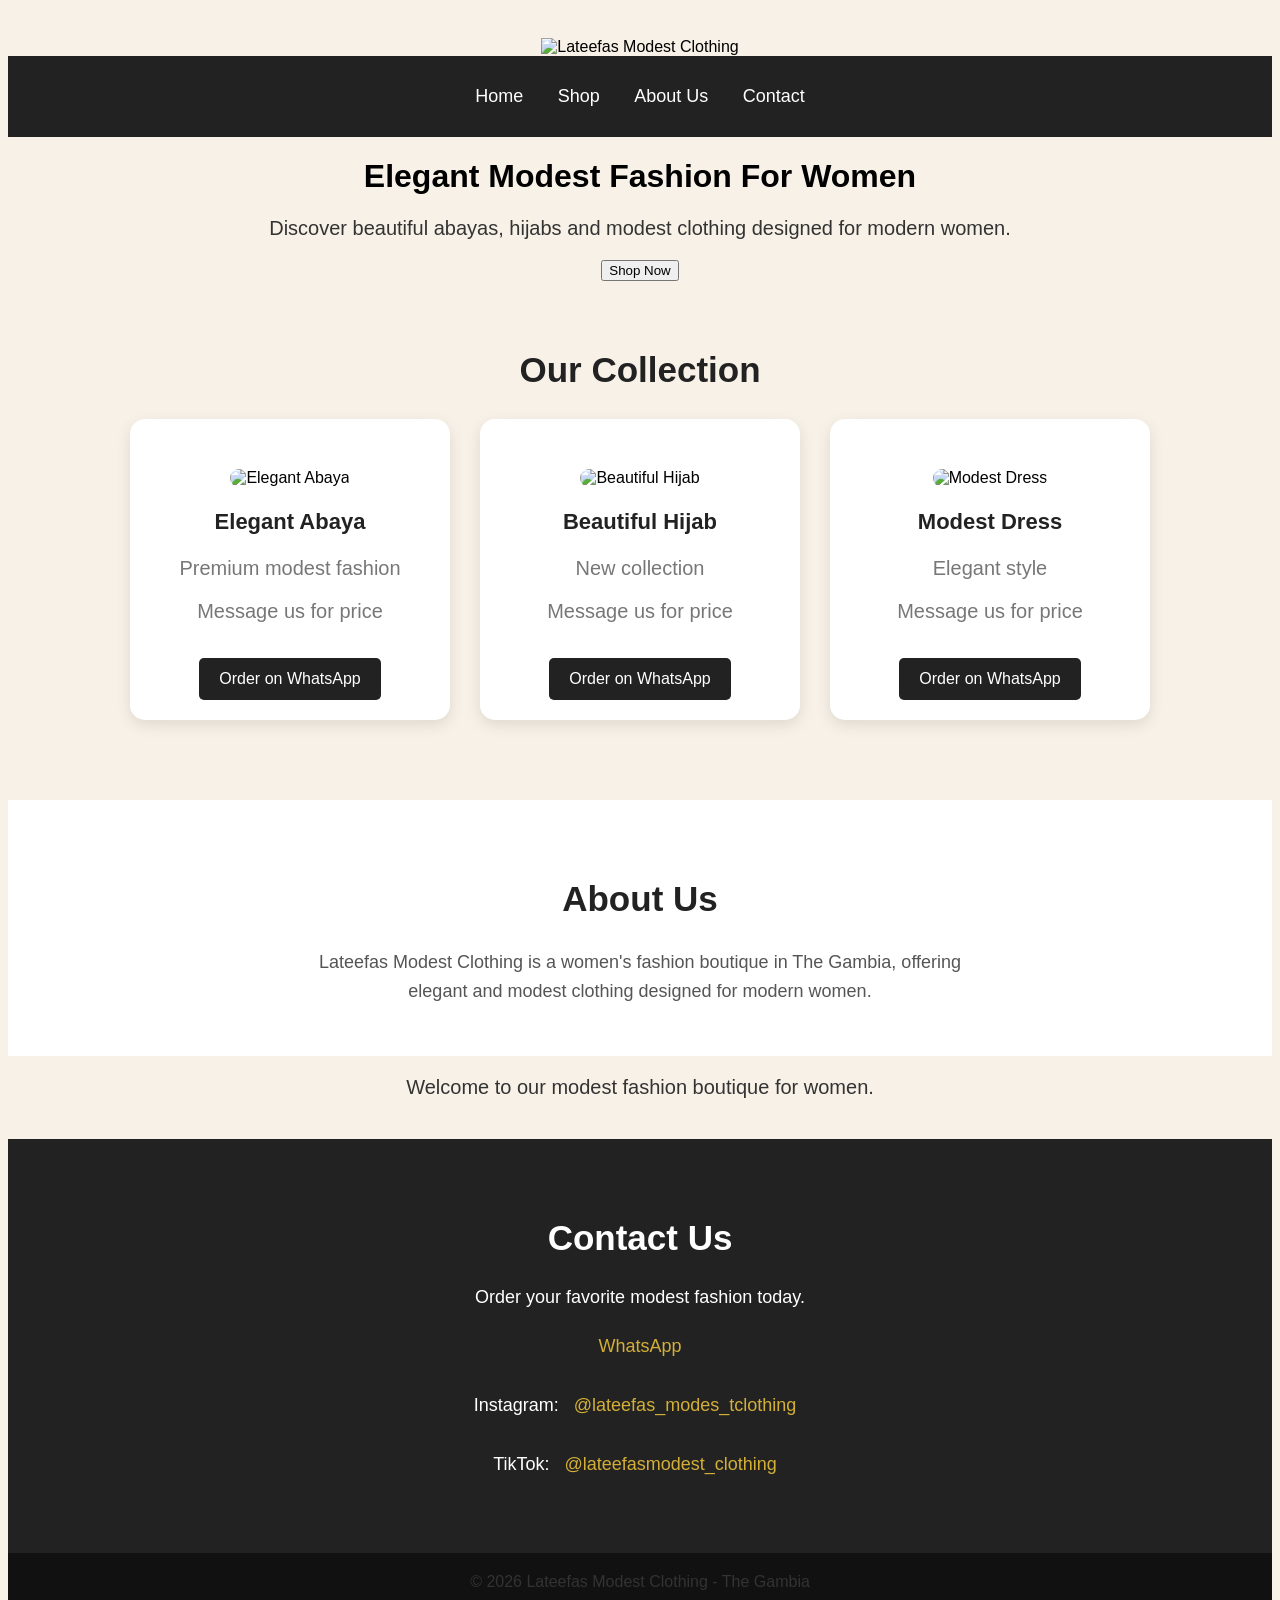
==== index.html @ 7109f6af "Add files via upload" ====
<!DOCTYPE html>
<html lang="en">

<head>
     <title>Lateefas Modest Clothing</title>
    <link rel="stylesheet" href="style.css">
</head>

<body>
   <header>
<header>

<div class="logo">
    <img src="images/logo.png.jpeg" alt="Lateefas Modest Clothing">
</div>

<nav>
    <nav>
        <a href="#">Home</a>
        <a href="shop.html">Shop</a>
        <a href="about.html">About Us</a>
        <a href="contact.html">Contact</a>
    </nav>

</header> 
    <h1>
        Elegant Modest Fashion For Women
    </h1>

    <p>
        Discover beautiful abayas, hijabs and modest clothing designed for modern women.
    </p>

    <button>
        Shop Now
    </button>

</section>
<section class="products">

    <h2>Our Collection</h2>

    <div class="product-box">

        <div class="product">
            <img src="images/abaya.jpg.jpeg" alt="Elegant Abaya">
            <h3>Elegant Abaya</h3>
            <p>Premium modest fashion</p>
            <p>Message us for price</p>
            <a class="order" href="https://wa.me/2203536518">Order on WhatsApp</a>
        </div>


        <div class="product">
            <img src="images/hijab.jpg.jpeg" alt="Beautiful Hijab">
            <h3>Beautiful Hijab</h3>
            <p>New collection</p>
            <p>Message us for price</p>
            <a class="order" href="https://wa.me/2203536518">Order on WhatsApp</a>
        </div>


        <div class="product">
            <img src="images/dress.jpg.jpeg" alt="Modest Dress">
            <h3>Modest Dress</h3>
            <p>Elegant style</p>
            <p>Message us for price</p>
            <a class="order" href="https://wa.me/2203536518">Order on WhatsApp</a>
        </div>

    </div>

</section>
<section class="about">

    <h2>About Us</h2>

    <p>
        Lateefas Modest Clothing is a women's fashion boutique 
        in The Gambia, offering elegant and modest clothing 
        designed for modern women.
    </p>

</section>

<p>
Welcome to our modest fashion boutique for women.
</p>
<section class="contact">

    <h2>Contact Us</h2>

    <p>
        Order your favorite modest fashion today.
    </p>

    <a href="https://wa.me/2203536518">
        WhatsApp
    </a>
<p>
    Instagram:
    <a href="https://instagram.com/lateefa'smodestclothing" target="_blank">
        @lateefas_modes_tclothing
    </a>
</p>

<p>
    TikTok:
    <a href="https://tiktok.com/@lateefa'smodestclothing" target="_blank">
        @lateefasmodest_clothing
    </a>
</p>

</section>
<footer>

    <p>
        © 2026 Lateefas Modest Clothing - The Gambia
    </p>

</footer>
</body>

</html>
---- style.css ----
body {
    background-color: #f8f1e7;
    font-family: Arial, sans-serif;
    text-align: center;
}

img {
    width: 200px;
    margin-top: 30px;
}

p {
    font-size: 20px;
    color: #333;
}
nav {
    background-color: #222;
    padding: 15px;
}

nav a {
    color: white;
    text-decoration: none;
    margin: 0 15px;
    font-size: 18px;
}

nav a:hover {
    color: #d4af37;
}
.hero {
    padding: 50px 20px;
}

.hero h1 {
    font-size: 40px;
    color: #222;
}

.hero p {
    font-size: 20px;
    color: #555;
}

.hero button {
    background-color: #d4af37;
    color: white;
    border: none;
    padding: 15px 30px;
    font-size: 18px;
    cursor: pointer;
}

.hero button:hover {
    background-color: #222;
}
.products {
    padding: 40px 20px;
}

.products h2 {
    font-size: 35px;
    color: #222;
}


.product-box {
    display: flex;
    justify-content: center;
    gap: 30px;
    flex-wrap: wrap;
}


.product {
    background-color: white;
    width: 280px;
    padding: 20px;
    border-radius: 15px;
    box-shadow: 0 5px 15px rgba(0,0,0,0.1);
}


.product img {
    width: 100%;
    height: 350px;
    object-fit: cover;
    border-radius: 10px;
}


.product h3 {
    font-size: 22px;
    color: #222;
}


.product p {
    color: #777;
}
.order {
    display: inline-block;
    margin-top: 15px;
    background-color: #222;
    color: white;
    padding: 12px 20px;
    text-decoration: none;
    border-radius: 5px;
}

.order:hover {
    background-color: #d4af37;
}
.about {
    padding: 50px 20px;
    background-color: white;
    margin-top: 40px;
}

.about h2 {
    font-size: 35px;
    color: #222;
}

.about p {
    max-width: 700px;
    margin: auto;
    font-size: 18px;
    line-height: 1.6;
    color: #555;
}
.contact {
    padding: 50px 20px;
    background-color: #222;
    color: white;
    margin-top: 40px;
}

.contact h2 {
    font-size: 35px;
}

.contact p {
    color: white;
    font-size: 18px;
}

.contact a {
    display: inline-block;
    margin: 10px;
    color: #d4af37;
    text-decoration: none;
    font-size: 18px;
}

.contact a:hover {
    color: white;
}
footer {
    background-color: #111;
    color: white;
    padding: 20px;
    text-align: center;
}

footer p {
    margin: 0;
    font-size: 16px;
}
@media (max-width: 768px) {

    nav a {
        display: block;
        margin: 10px;
    }


    .hero h1 {
        font-size: 30px;
    }


    .product {
        width: 90%;
    }


    .product img {
        height: 300px;
    }


    .about p {
        font-size: 16px;
    }

}
.product {
    transition: 0.3s;
}

.product:hover {
    transform: translateY(-10px);
}
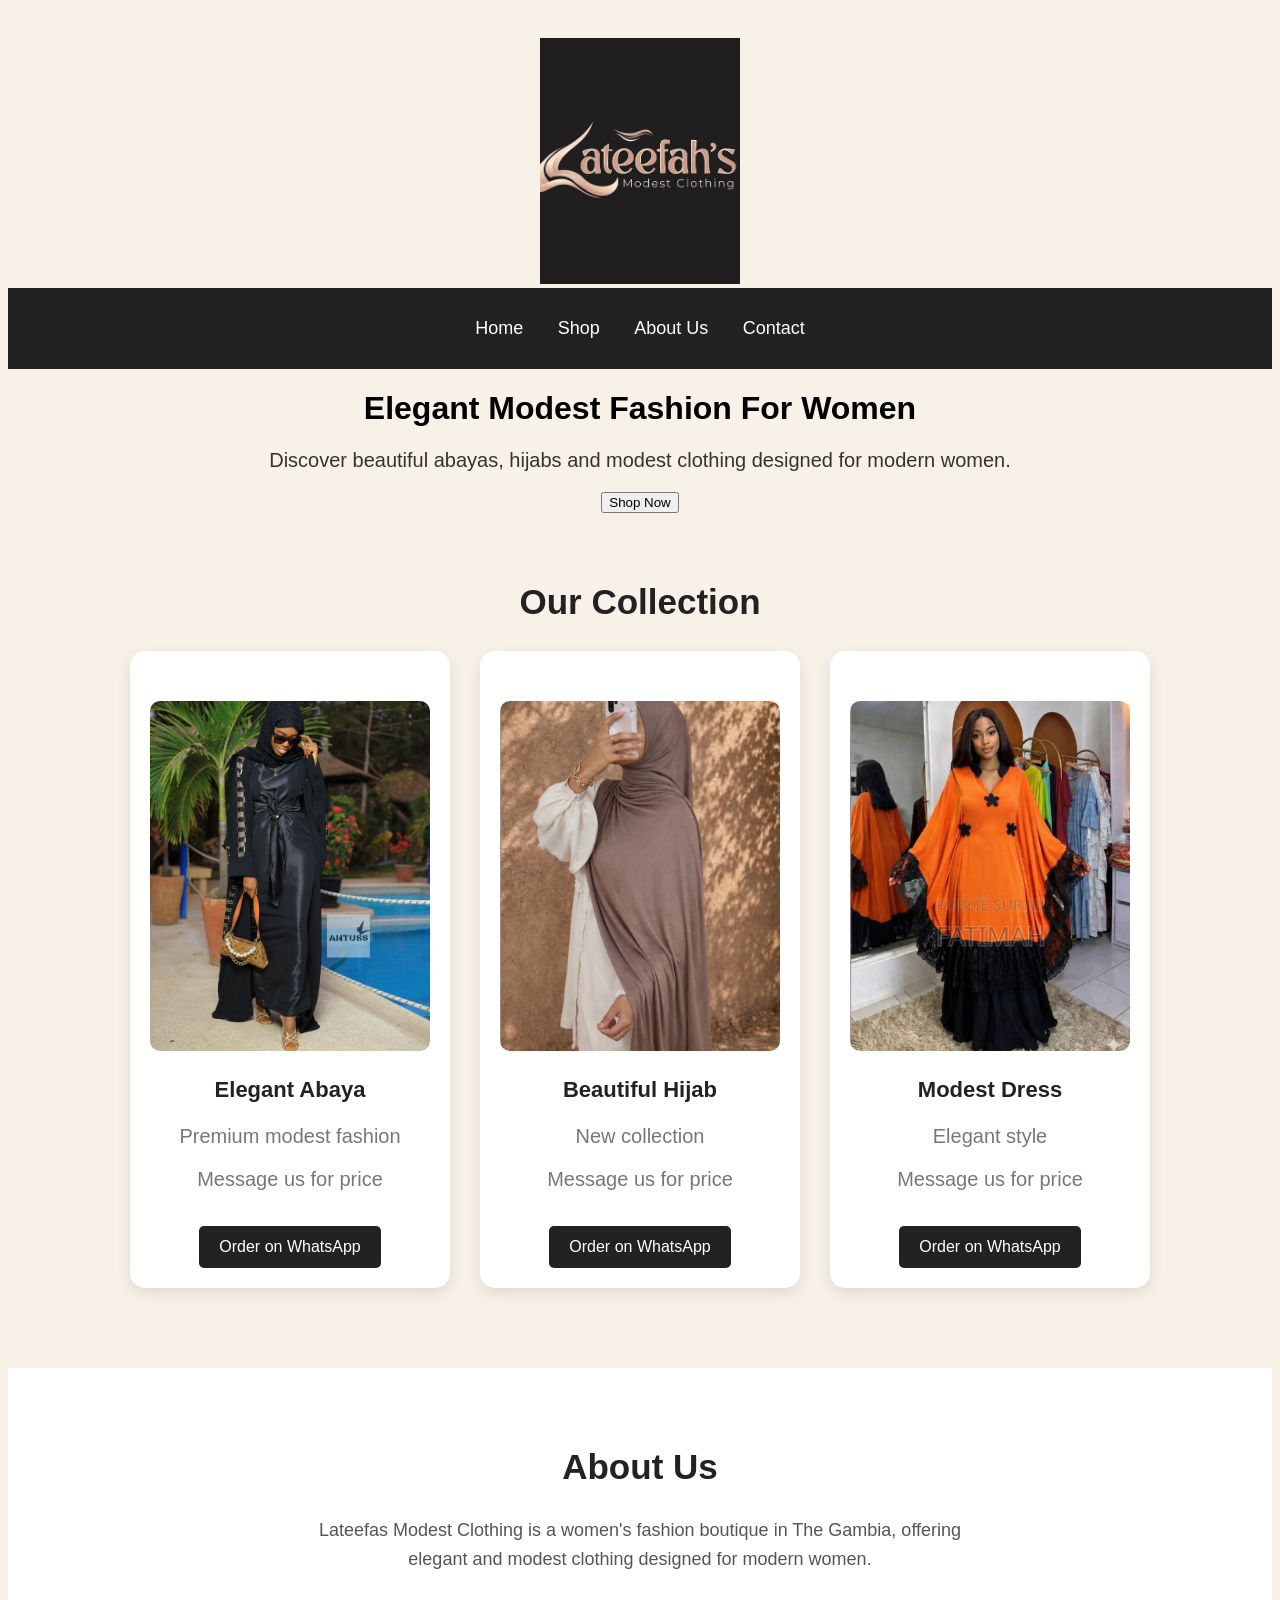
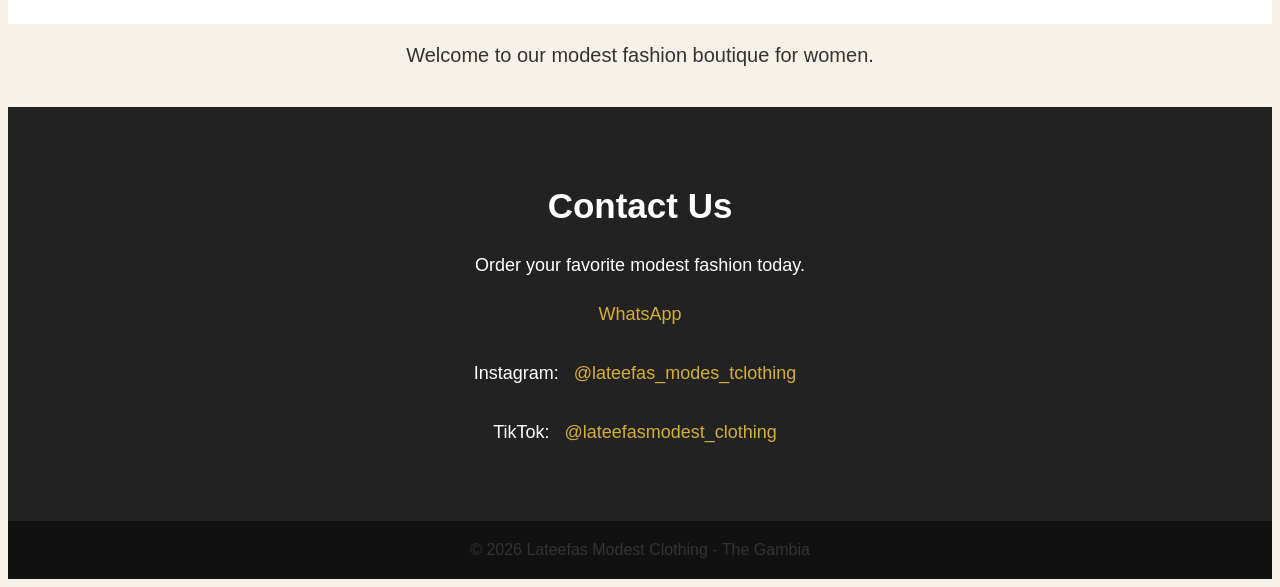
==== commit 2977d554: "Add files via upload" ====
--- a/index.html
+++ b/index.html
@@ -11,7 +11,7 @@
 <header>
 
 <div class="logo">
-    <img src="images/logo.png.jpeg" alt="Lateefas Modest Clothing">
+    <img src="logo.png.jpeg" alt="Lateefas Modest Clothing">
 </div>
 
 <nav>
@@ -43,7 +43,7 @@
     <div class="product-box">
 
         <div class="product">
-            <img src="images/abaya.jpg.jpeg" alt="Elegant Abaya">
+            <img src="abaya.jpg.jpeg" alt="Elegant Abaya">
             <h3>Elegant Abaya</h3>
             <p>Premium modest fashion</p>
             <p>Message us for price</p>
@@ -52,7 +52,7 @@
 
 
         <div class="product">
-            <img src="images/hijab.jpg.jpeg" alt="Beautiful Hijab">
+            <img src="hijab.jpg.jpeg" alt="Beautiful Hijab">
             <h3>Beautiful Hijab</h3>
             <p>New collection</p>
             <p>Message us for price</p>
@@ -61,7 +61,7 @@
 
 
         <div class="product">
-            <img src="images/dress.jpg.jpeg" alt="Modest Dress">
+            <img src="dress.jpg.jpeg" alt="Modest Dress">
             <h3>Modest Dress</h3>
             <p>Elegant style</p>
             <p>Message us for price</p>
